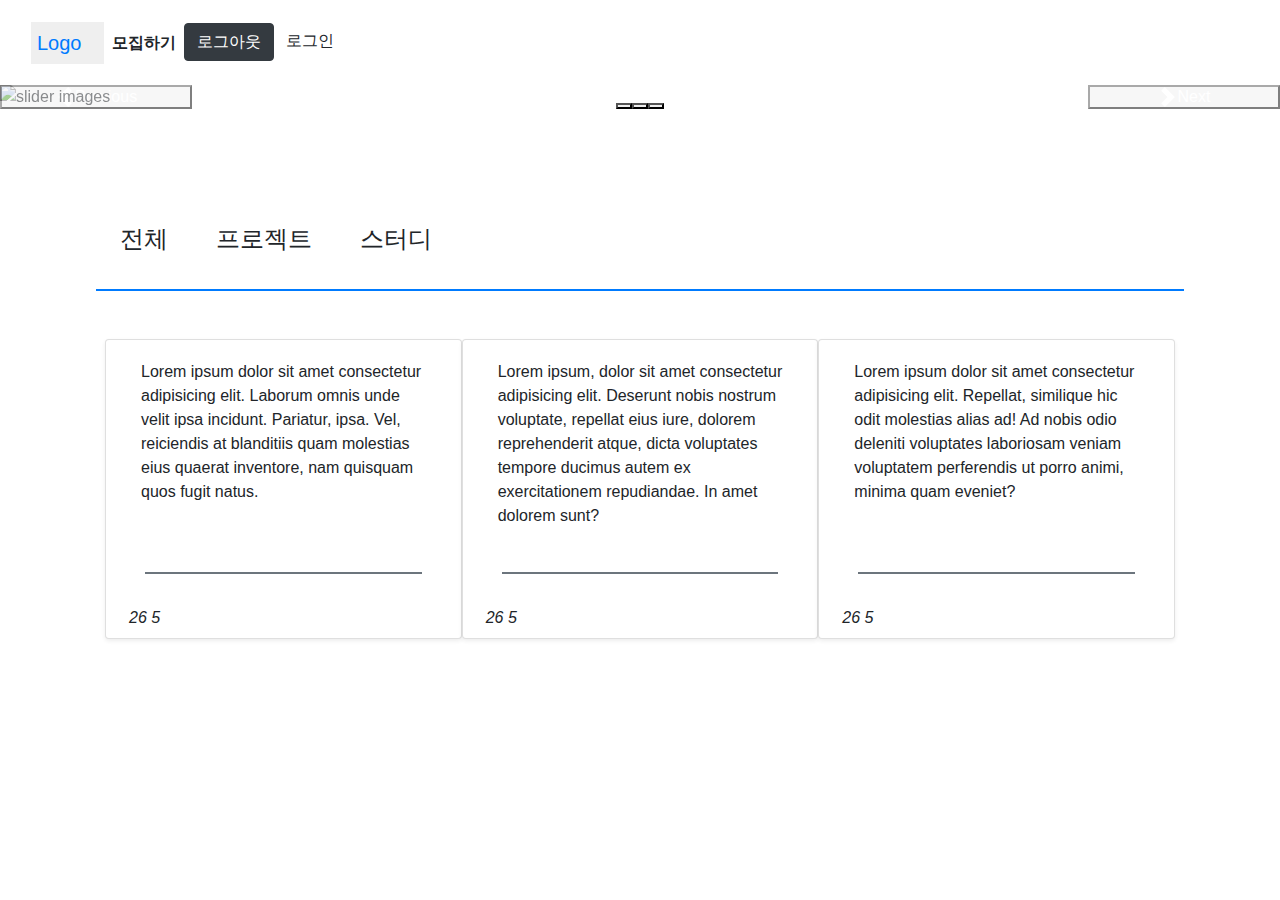
==== src/main/resources/templates/index.html @ 4dfdd349 "FIX index.html, build.gradle" ====
<!DOCTYPE html>
<html xmlns:th="http://www.thymeleaf.org"
      xmlns:sec="http://www.thymeleaf.org/extras/spring-security">
<!--      xmlns:layout="http://www.ultraq.net.nz/thymeleaf/layout" layout:decorate="~{layout/layout}"-->
<head>
  <meta charset="UTF-8">
  <meta http-equiv="X-UA-Compatible" content="IE=edge">
  <meta name="viewport" content="width=device-width, initial-scale=1.0">
  <title>Joiner</title>

  <link rel="stylesheet" href="/css/bootstrap.css">
  <link rel="stylesheet" href="https://stackpath.bootstrapcdn.com/bootstrap/4.3.1/css/bootstrap.min.css">
  <!--  <link rel="stylesheet" href="https://cdn.jsdelivr.net/npm/bootstrap-icons@1.9.1/font/bootstrap-icons.css">-->
</head>
<body>

<!--navbar-->
<nav class="navbar navbar-expand-lg" style="height: 85px;">
  <div class="container-fluid">
    <button class="navbar-toggle border-0" type="button" data-bs-toggle="collapse" data-bs-target="#navbarSupportedContent" aria-controls="navbarSupportedContent" aria-expanded="false" aria-label="Toggle navigation">
      <a class="navbar-brand text-primary ms-4" th:href="@{/}">Logo</a>
      <i class="bi bi-list"></i>
    </button>
    <div class="collapse navbar-collapse" id="navbarSupportedContent">
      <ul class="navbar-nav ms-auto mb-2 mb-lg-0">
        <li class="nav-item">
          <a class="nav-link active" th:href="@{/board}"><span style="font-weight: bold;">모집하기</span></a>
        </li>

        <li class="nav-item" sec:authorize="isAuthenticated()">
          <a href="/logout" class="btn btn-outline-dark active" role="button">로그아웃</a>
        </li>
        <!-- Button trigger modal -->
<!--        <li th:unless="${userName}==''" th:text="로그인" class="nav-item" data-bs-toggle="modal" data-bs-target="#login">-->
<!--          <button class="btn btn-outline-dark bi bi-lock-fill" role="button">로그인</button>-->
<!--        </li>-->
        <li sec:authorize="isAnonymous()" class="nav-item">
          <button type="button" class="btn border border-0" data-bs-toggle="modal" data-bs-target="#login">
            로그인
          </button>
        </li>

        <li>
          <span sec:authorize="isAuthenticated()" th:text="${userName}"></span>
        </li>

        <!-- Modal -->
        <div class="modal fade" id="login" tabindex="-1" aria-labelledby="login" aria-hidden="true">
          <div class="modal-dialog modal-lg">
            <div class="modal-content">
              <div class="modal-header border border-0">
                <h1 class="modal-title fs-5 p-1" id="loginModalTitle">Logo</h1>
                <button type="button" class="btn-close" data-bs-dismiss="modal" aria-label="Close"></button>
              </div>
              <div class="modal-body m-4">
                <div class="row justify-content-between p-3">
                  <div class="col-6"><a href="/oauth2/authorization/google" class="btn btn-outline-danger bi bi-google" role="button"> Google Login</a></div>
                  <div class="col-6"><a href="/oauth2/authorization/naver" class="btn btn-outline-success" role="button">Naver Login</a></div>

                  <!-- <div class="col-4 mx-auto my-auto rounded" id="github" style="background-color: #efefef; width: 150px; height: 150px;">
                    <svg width="50" height="50" fill="currentColor" viewBox="0 0 20 20"><mask id="github" width="20" height="20" x="0" y="0" maskUnits="userSpaceOnUse"><path fill="#ffffff" fill-rule="evenodd" d="M6.69 15.944c0 .08-.093.145-.21.145-.133.012-.226-.053-.226-.145 0-.081.093-.146.21-.146.12-.012.226.053.226.146zm-1.255-.182c-.028.08.053.173.174.198.105.04.226 0 .25-.081.024-.08-.053-.173-.174-.21-.104-.028-.221.012-.25.093zm1.783-.068c-.117.028-.198.104-.186.197.012.08.117.133.238.105.117-.028.198-.105.186-.186-.012-.076-.121-.129-.238-.116zM9.87.242C4.278.242 0 4.488 0 10.08c0 4.471 2.815 8.298 6.835 9.645.516.093.697-.226.697-.488 0-.25-.012-1.63-.012-2.476 0 0-2.822.605-3.415-1.202 0 0-.46-1.173-1.121-1.475 0 0-.924-.633.064-.621 0 0 1.004.08 1.557 1.04.883 1.557 2.363 1.109 2.94.843.092-.645.354-1.093.645-1.36-2.255-.25-4.529-.576-4.529-4.455 0-1.109.307-1.665.952-2.375-.105-.262-.448-1.342.105-2.738C5.56 4.157 7.5 5.51 7.5 5.51a9.474 9.474 0 0 1 2.532-.344c.86 0 1.726.117 2.533.343 0 0 1.939-1.355 2.782-1.089.552 1.4.21 2.476.105 2.738.645.714 1.04 1.27 1.04 2.375 0 3.891-2.375 4.202-4.63 4.456.372.319.686.923.686 1.87 0 1.36-.012 3.041-.012 3.372 0 .262.186.58.698.488C17.266 18.379 20 14.552 20 10.08 20 4.488 15.464.24 9.871.24zM3.919 14.149c-.052.04-.04.133.029.21.064.064.157.093.21.04.052-.04.04-.133-.029-.21-.064-.064-.157-.092-.21-.04zm-.435-.326c-.028.052.012.117.093.157.064.04.145.028.173-.028.028-.053-.012-.117-.093-.158-.08-.024-.145-.012-.173.029zm1.306 1.435c-.064.053-.04.174.053.25.092.093.21.105.262.04.052-.052.028-.173-.053-.25-.088-.092-.21-.104-.262-.04zm-.46-.593c-.064.04-.064.146 0 .238.065.093.174.133.226.093.065-.053.065-.157 0-.25-.056-.093-.16-.133-.225-.08z" clip-rule="evenodd"></path></mask><g mask="url(#github)"><path fill="currentColor" d="M0 0h20v20H0z"></path></g></svg>
                  </div> -->
                </div>
              </div>
            </div>
          </div>
        </div>
        <!-- <li class="nav-item">
          <a class="nav-link active" href="./view/login.html" th:href="@{/member/login}" sec:authorize="isAnonymous()"><span style="font-weight: bold;">로그인</span></a>
        </li> -->
        <li class="nav-item" sec:authrioze="isAuthenticated()">
          <i class="bi bi-bell nav-link"></i>
        </li>
        <li class="nav-item" sec:authrioze="isAuthenticated()">
<!--          <div class="dropdown">-->
<!--            <button class="bi bi-gear nav-link dropdown-toggle" type="button" id="setting" data-bs-toggle="dropdown" aria-expanded="false"></button>-->
<!--            <ul class="dropdown-menu" aria-labelledby="setting">-->
<!--              <li><a class="dropdown-item" href="#">Action</a></li>-->
<!--              <li><a class="dropdown-item" href="#">Another action</a></li>-->
<!--              <li><a class="dropdown-item" href="#">Something else here</a></li>-->
<!--            </ul>-->
<!--          </div>-->
        </li>
      </ul>
    </div>
  </div>
</nav>

<!--silder-->
<div id="slider" class="carousel slide" data-bs-ride="true">
  <div class="carousel-indicators">
    <button type="button" data-bs-target="#slider" data-bs-slide-to="0" class="active" aria-current="true" aria-label="Slide 1"></button>
    <button type="button" data-bs-target="#slider" data-bs-slide-to="1" aria-label="Slide 2"></button>
    <button type="button" data-bs-target="#slider" data-bs-slide-to="2" aria-label="Slide 3"></button>
  </div>
  <div class="carousel-inner">
    <div class="carousel-item active">
      <img src="/images/slide1.svg" class="d-block w-100" alt="slider images" style="max-height: 300px;">
    </div>
    <div class="carousel-item">
      <img src="/images/slide1.svg" class="d-block w-100" alt="slider images" style="max-height: 300px;">
    </div>
    <div class="carousel-item">
      <img src="/images/slide1.svg" class="d-block w-100" alt="slider images" style="max-height: 300px;">
    </div>
  </div>
  <button class="carousel-control-prev" type="button" data-bs-target="#slider" data-bs-slide="prev">
    <span class="carousel-control-prev-icon" aria-hidden="true"></span>
    <span class="visually-hidden">Previous</span>
  </button>
  <button class="carousel-control-next" type="button" data-bs-target="#slider" data-bs-slide="next">
    <span class="carousel-control-next-icon" aria-hidden="true"></span>
    <span class="visually-hidden">Next</span>
  </button>
</div>

<!--posting-->
<div class="container-lg m-5 p-5">
  <div class="d-flex justify-content-start">
    <button class="btn border-0 p-2 m-2" style="font-size: 1.5rem;">
      <i class="bi bi-stack">
        <span class="m-2" style="font-style: normal;">전체</span>
      </i>
    </button>
    <button class="btn border-0 p-2 m-2" style="font-size: 1.5rem;">
      <i class="bi bi-people-fill">
        <span class="m-2" style="font-style: normal;">프로젝트</span>
      </i>
    </button>
    <button class="btn border-0 p-2 m-2" style="font-size: 1.5rem;">
      <i class="bi bi-pencil-fill">
        <span class="m-2" style="font-style: normal;">스터디</span>
      </i>
    </button>
  </div>
  <hr class="border border-primary">

  <div class="row justify-content-around mt-4 p-4">
    <div class="col-4 card shadow-sm" style="width: 18rem;">
      <div class="card-body">Lorem ipsum dolor sit amet consectetur adipisicing elit. Laborum omnis unde velit ipsa incidunt. Pariatur, ipsa. Vel, reiciendis at blanditiis quam molestias eius quaerat inventore, nam quisquam quos fugit natus.</div>
      <hr class="border border-secondary m-4">

      <div class="m-2 ms-auto">
        <i class="bi bi-cursor">  26</i>
        <i class="bi bi-chat">  5</i>
      </div>
    </div>
    <div class="col-4 card shadow-sm" style="width: 18rem;">
      <div class="card-body">Lorem ipsum, dolor sit amet consectetur adipisicing elit. Deserunt nobis nostrum voluptate, repellat eius iure, dolorem reprehenderit atque, dicta voluptates tempore ducimus autem ex exercitationem repudiandae. In amet dolorem sunt?</div>
      <hr class="border border-secondary m-4">
      <div class="m-2 ms-auto">
        <i class="bi bi-cursor">  26</i>
        <i class="bi bi-chat">  5</i>
      </div>
    </div>
    <div class="col-4 card shadow-sm" style="width: 18rem;">
      <div class="card-body">Lorem ipsum dolor sit amet consectetur adipisicing elit. Repellat, similique hic odit molestias alias ad! Ad nobis odio deleniti voluptates laboriosam veniam voluptatem perferendis ut porro animi, minima quam eveniet?</div>
      <hr class="border border-secondary m-4">
      <div class="m-2 ms-auto">
        <i class="bi bi-cursor">  26</i>
        <i class="bi bi-chat">  5</i>
      </div>
    </div>
  </div>
</div>

<!--  <script src="https://code.jquery.com/jquery-3.3.1.min.js"></script>-->
<!--  <script src="https://stackpath.bootstrapcdn.com/bootstrap/4.3.1/js/bootstrap.min.js"></script>-->
<script src="/js/bootstrap.js"></script>
</body>
</html>
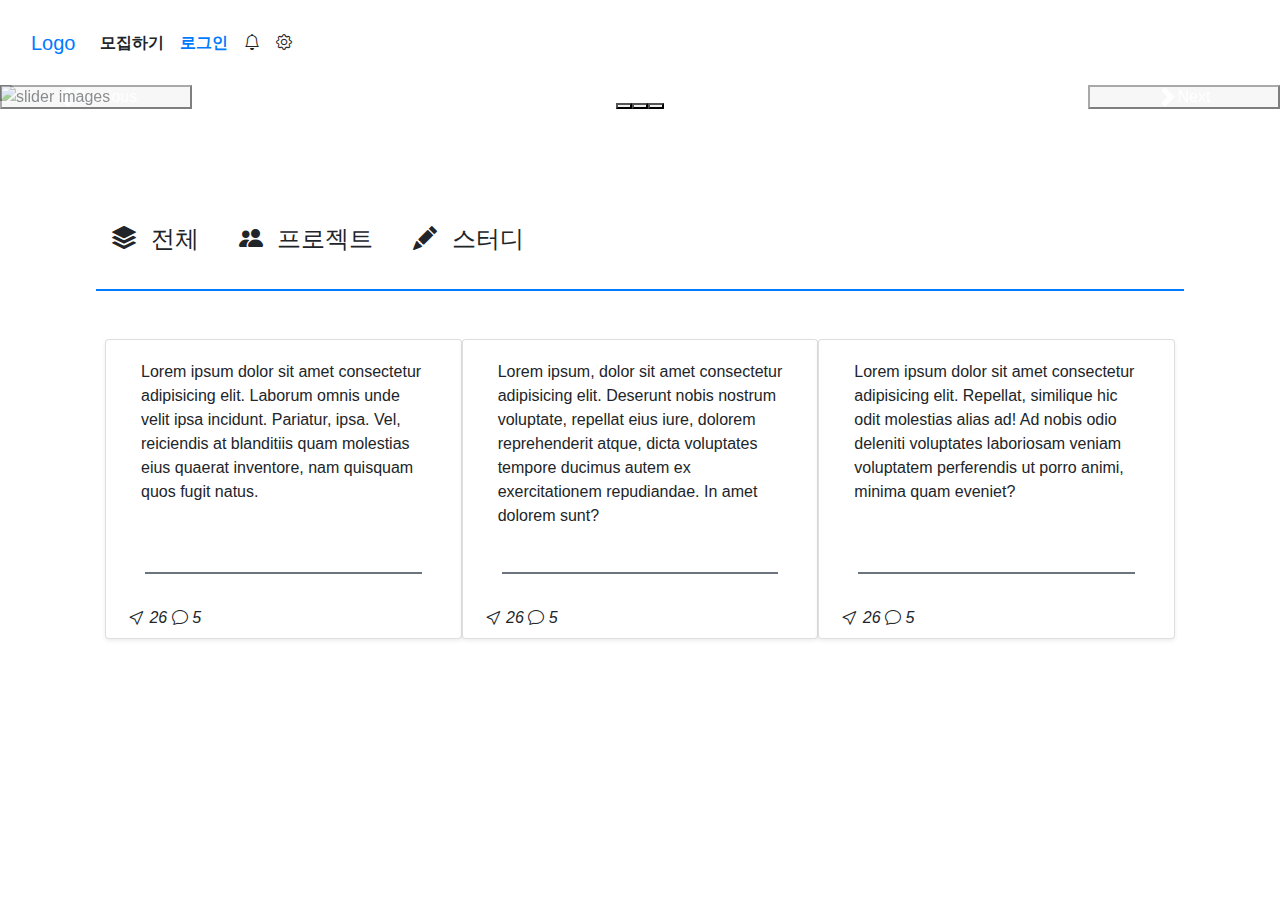
==== commit 3edf3f35: "FEAT setting.html REFACTOR SessionUser" ====
--- a/src/main/resources/templates/index.html
+++ b/src/main/resources/templates/index.html
@@ -10,38 +10,28 @@
 
   <link rel="stylesheet" href="/css/bootstrap.css">
   <link rel="stylesheet" href="https://stackpath.bootstrapcdn.com/bootstrap/4.3.1/css/bootstrap.min.css">
-  <!--  <link rel="stylesheet" href="https://cdn.jsdelivr.net/npm/bootstrap-icons@1.9.1/font/bootstrap-icons.css">-->
+  <link rel="stylesheet" href="https://cdn.jsdelivr.net/npm/bootstrap-icons@1.9.1/font/bootstrap-icons.css">
 </head>
 <body>
 
 <!--navbar-->
 <nav class="navbar navbar-expand-lg" style="height: 85px;">
   <div class="container-fluid">
-    <button class="navbar-toggle border-0" type="button" data-bs-toggle="collapse" data-bs-target="#navbarSupportedContent" aria-controls="navbarSupportedContent" aria-expanded="false" aria-label="Toggle navigation">
-      <a class="navbar-brand text-primary ms-4" th:href="@{/}">Logo</a>
+    <a class="navbar-brand text-primary ms-4" th:href="@{/}">Logo</a>
+
+    <button class="navbar-toggler" type="button" data-bs-toggle="collapse" data-bs-target="#navbarCollapse" aria-controls="navbarCollapse" aria-expanded="true" aria-label="Toggle navigation">
       <i class="bi bi-list"></i>
     </button>
-    <div class="collapse navbar-collapse" id="navbarSupportedContent">
-      <ul class="navbar-nav ms-auto mb-2 mb-lg-0">
-        <li class="nav-item">
+
+    <div class="collapse navbar-collapse" id="navbarCollapse">
+      <ul class="navbar-nav ms-auto">
+        <li class="nav-item" sec:authorize="isAuthenticated()">
           <a class="nav-link active" th:href="@{/board}"><span style="font-weight: bold;">모집하기</span></a>
         </li>
 
-        <li class="nav-item" sec:authorize="isAuthenticated()">
-          <a href="/logout" class="btn btn-outline-dark active" role="button">로그아웃</a>
-        </li>
-        <!-- Button trigger modal -->
-<!--        <li th:unless="${userName}==''" th:text="로그인" class="nav-item" data-bs-toggle="modal" data-bs-target="#login">-->
-<!--          <button class="btn btn-outline-dark bi bi-lock-fill" role="button">로그인</button>-->
-<!--        </li>-->
-        <li sec:authorize="isAnonymous()" class="nav-item">
-          <button type="button" class="btn border border-0" data-bs-toggle="modal" data-bs-target="#login">
-            로그인
-          </button>
-        </li>
-
-        <li>
-          <span sec:authorize="isAuthenticated()" th:text="${userName}"></span>
+        <!-- login modal trigger -->
+        <li class="nav-item" sec:authorize="isAnonymous()">
+          <a class="nav-link active" href="#" data-bs-toggle="modal" data-bs-target="#login"><span style="font-weight: bold;">로그인</span></a>
         </li>
 
         <!-- Modal -->
@@ -56,30 +46,17 @@
                 <div class="row justify-content-between p-3">
                   <div class="col-6"><a href="/oauth2/authorization/google" class="btn btn-outline-danger bi bi-google" role="button"> Google Login</a></div>
                   <div class="col-6"><a href="/oauth2/authorization/naver" class="btn btn-outline-success" role="button">Naver Login</a></div>
-
-                  <!-- <div class="col-4 mx-auto my-auto rounded" id="github" style="background-color: #efefef; width: 150px; height: 150px;">
-                    <svg width="50" height="50" fill="currentColor" viewBox="0 0 20 20"><mask id="github" width="20" height="20" x="0" y="0" maskUnits="userSpaceOnUse"><path fill="#ffffff" fill-rule="evenodd" d="M6.69 15.944c0 .08-.093.145-.21.145-.133.012-.226-.053-.226-.145 0-.081.093-.146.21-.146.12-.012.226.053.226.146zm-1.255-.182c-.028.08.053.173.174.198.105.04.226 0 .25-.081.024-.08-.053-.173-.174-.21-.104-.028-.221.012-.25.093zm1.783-.068c-.117.028-.198.104-.186.197.012.08.117.133.238.105.117-.028.198-.105.186-.186-.012-.076-.121-.129-.238-.116zM9.87.242C4.278.242 0 4.488 0 10.08c0 4.471 2.815 8.298 6.835 9.645.516.093.697-.226.697-.488 0-.25-.012-1.63-.012-2.476 0 0-2.822.605-3.415-1.202 0 0-.46-1.173-1.121-1.475 0 0-.924-.633.064-.621 0 0 1.004.08 1.557 1.04.883 1.557 2.363 1.109 2.94.843.092-.645.354-1.093.645-1.36-2.255-.25-4.529-.576-4.529-4.455 0-1.109.307-1.665.952-2.375-.105-.262-.448-1.342.105-2.738C5.56 4.157 7.5 5.51 7.5 5.51a9.474 9.474 0 0 1 2.532-.344c.86 0 1.726.117 2.533.343 0 0 1.939-1.355 2.782-1.089.552 1.4.21 2.476.105 2.738.645.714 1.04 1.27 1.04 2.375 0 3.891-2.375 4.202-4.63 4.456.372.319.686.923.686 1.87 0 1.36-.012 3.041-.012 3.372 0 .262.186.58.698.488C17.266 18.379 20 14.552 20 10.08 20 4.488 15.464.24 9.871.24zM3.919 14.149c-.052.04-.04.133.029.21.064.064.157.093.21.04.052-.04.04-.133-.029-.21-.064-.064-.157-.092-.21-.04zm-.435-.326c-.028.052.012.117.093.157.064.04.145.028.173-.028.028-.053-.012-.117-.093-.158-.08-.024-.145-.012-.173.029zm1.306 1.435c-.064.053-.04.174.053.25.092.093.21.105.262.04.052-.052.028-.173-.053-.25-.088-.092-.21-.104-.262-.04zm-.46-.593c-.064.04-.064.146 0 .238.065.093.174.133.226.093.065-.053.065-.157 0-.25-.056-.093-.16-.133-.225-.08z" clip-rule="evenodd"></path></mask><g mask="url(#github)"><path fill="currentColor" d="M0 0h20v20H0z"></path></g></svg>
-                  </div> -->
                 </div>
               </div>
             </div>
           </div>
         </div>
-        <!-- <li class="nav-item">
-          <a class="nav-link active" href="./view/login.html" th:href="@{/member/login}" sec:authorize="isAnonymous()"><span style="font-weight: bold;">로그인</span></a>
-        </li> -->
-        <li class="nav-item" sec:authrioze="isAuthenticated()">
+
+        <li class="nav-item" sec:authorize="isAuthenticated()">
           <i class="bi bi-bell nav-link"></i>
         </li>
-        <li class="nav-item" sec:authrioze="isAuthenticated()">
-<!--          <div class="dropdown">-->
-<!--            <button class="bi bi-gear nav-link dropdown-toggle" type="button" id="setting" data-bs-toggle="dropdown" aria-expanded="false"></button>-->
-<!--            <ul class="dropdown-menu" aria-labelledby="setting">-->
-<!--              <li><a class="dropdown-item" href="#">Action</a></li>-->
-<!--              <li><a class="dropdown-item" href="#">Another action</a></li>-->
-<!--              <li><a class="dropdown-item" href="#">Something else here</a></li>-->
-<!--            </ul>-->
-<!--          </div>-->
+        <li class="nav-item" sec:authorize="isAuthenticated()">
+          <a th:href="@{/user/{id} (id=${session.socialUser.id})}"><i class="bi bi-gear nav-link"></i></a>
         </li>
       </ul>
     </div>
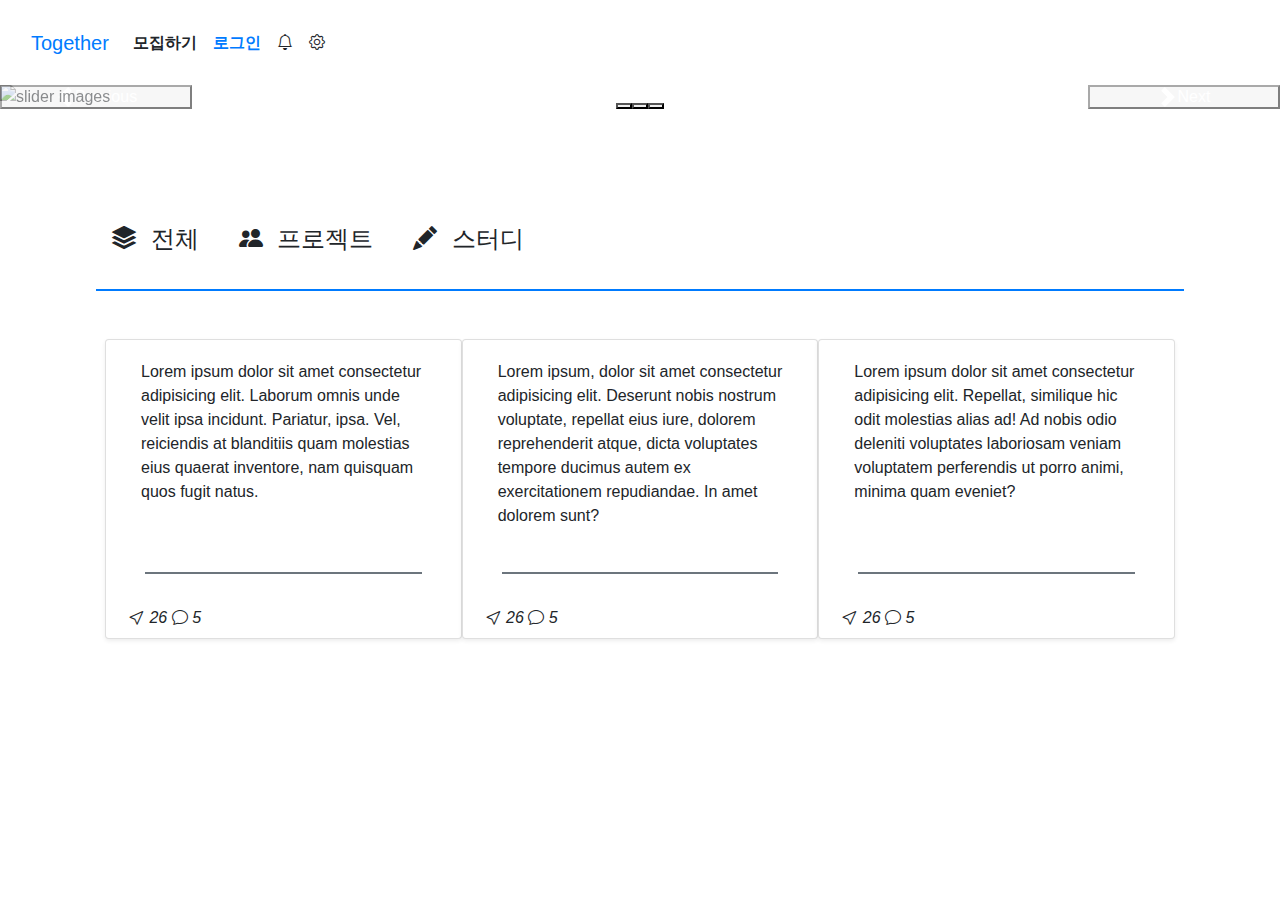
==== commit e609b542: "REFACTOR BaseTimeEntity" ====
--- a/src/main/resources/templates/index.html
+++ b/src/main/resources/templates/index.html
@@ -1,7 +1,6 @@
 <!DOCTYPE html>
 <html xmlns:th="http://www.thymeleaf.org"
       xmlns:sec="http://www.thymeleaf.org/extras/spring-security">
-<!--      xmlns:layout="http://www.ultraq.net.nz/thymeleaf/layout" layout:decorate="~{layout/layout}"-->
 <head>
   <meta charset="UTF-8">
   <meta http-equiv="X-UA-Compatible" content="IE=edge">
@@ -17,47 +16,47 @@
 <!--navbar-->
 <nav class="navbar navbar-expand-lg" style="height: 85px;">
   <div class="container-fluid">
-    <a class="navbar-brand text-primary ms-4" th:href="@{/}">Logo</a>
-
+    <a class="navbar-brand text-primary ms-4" th:href="@{/}">Together</a>
     <button class="navbar-toggler" type="button" data-bs-toggle="collapse" data-bs-target="#navbarCollapse" aria-controls="navbarCollapse" aria-expanded="true" aria-label="Toggle navigation">
       <i class="bi bi-list"></i>
     </button>
 
-    <div class="collapse navbar-collapse" id="navbarCollapse">
-      <ul class="navbar-nav ms-auto">
-        <li class="nav-item" sec:authorize="isAuthenticated()">
-          <a class="nav-link active" th:href="@{/board}"><span style="font-weight: bold;">모집하기</span></a>
-        </li>
+      <div class="collapse navbar-collapse" id="navbarCollapse">
+        <ul class="navbar-nav ms-auto">
+          <li class="nav-item" sec:authorize="isAuthenticated()">
+            <a class="nav-link active" th:href="@{/user/write}"><span style="font-weight: bold;">모집하기</span></a>
+  <!--          <a href="/logout" class="btn btn-outline-dark active" role="button">로그아웃</a>-->
+          </li>
 
-        <!-- login modal trigger -->
-        <li class="nav-item" sec:authorize="isAnonymous()">
-          <a class="nav-link active" href="#" data-bs-toggle="modal" data-bs-target="#login"><span style="font-weight: bold;">로그인</span></a>
-        </li>
+          <!-- login modal trigger -->
+          <li class="nav-item" sec:authorize="isAnonymous()">
+              <a class="nav-link active" href="#" data-bs-toggle="modal" data-bs-target="#login"><span style="font-weight: bold;">로그인</span></a>
+          </li>
 
-        <!-- Modal -->
-        <div class="modal fade" id="login" tabindex="-1" aria-labelledby="login" aria-hidden="true">
-          <div class="modal-dialog modal-lg">
-            <div class="modal-content">
-              <div class="modal-header border border-0">
-                <h1 class="modal-title fs-5 p-1" id="loginModalTitle">Logo</h1>
-                <button type="button" class="btn-close" data-bs-dismiss="modal" aria-label="Close"></button>
-              </div>
-              <div class="modal-body m-4">
-                <div class="row justify-content-between p-3">
-                  <div class="col-6"><a href="/oauth2/authorization/google" class="btn btn-outline-danger bi bi-google" role="button"> Google Login</a></div>
-                  <div class="col-6"><a href="/oauth2/authorization/naver" class="btn btn-outline-success" role="button">Naver Login</a></div>
+            <!-- Modal -->
+            <div class="modal fade" id="login" tabindex="-1" aria-labelledby="login" aria-hidden="true">
+              <div class="modal-dialog modal-lg">
+                <div class="modal-content">
+                  <div class="modal-header border border-0">
+                    <h1 class="modal-title fs-5 p-1" id="loginModalTitle">Together</h1>
+                    <button type="button" class="btn-close" data-bs-dismiss="modal" aria-label="Close"></button>
+                  </div>
+                  <div class="modal-body m-4">
+                    <div class="row justify-content-between p-3">
+                      <div class="col-6"><a href="/oauth2/authorization/google" class="btn btn-outline-danger bi bi-google" role="button"> Google Login</a></div>
+                      <div class="col-6"><a href="/oauth2/authorization/naver" class="btn btn-outline-success" role="button">Naver Login</a></div>
+                    </div>
+                  </div>
                 </div>
               </div>
             </div>
-          </div>
-        </div>
+          <li class="nav-item" sec:authorize="isAuthenticated()">
+            <i class="bi bi-bell nav-link"></i>
+          </li>
 
-        <li class="nav-item" sec:authorize="isAuthenticated()">
-          <i class="bi bi-bell nav-link"></i>
-        </li>
-        <li class="nav-item" sec:authorize="isAuthenticated()">
-          <a th:href="@{/user/{id} (id=${session.socialUser.id})}"><i class="bi bi-gear nav-link"></i></a>
-        </li>
+          <li class="nav-item" sec:authorize="isAuthenticated()">
+            <a th:href="@{/user/update}"><i class="bi bi-gear nav-link"></i></a>
+          </li>
       </ul>
     </div>
   </div>
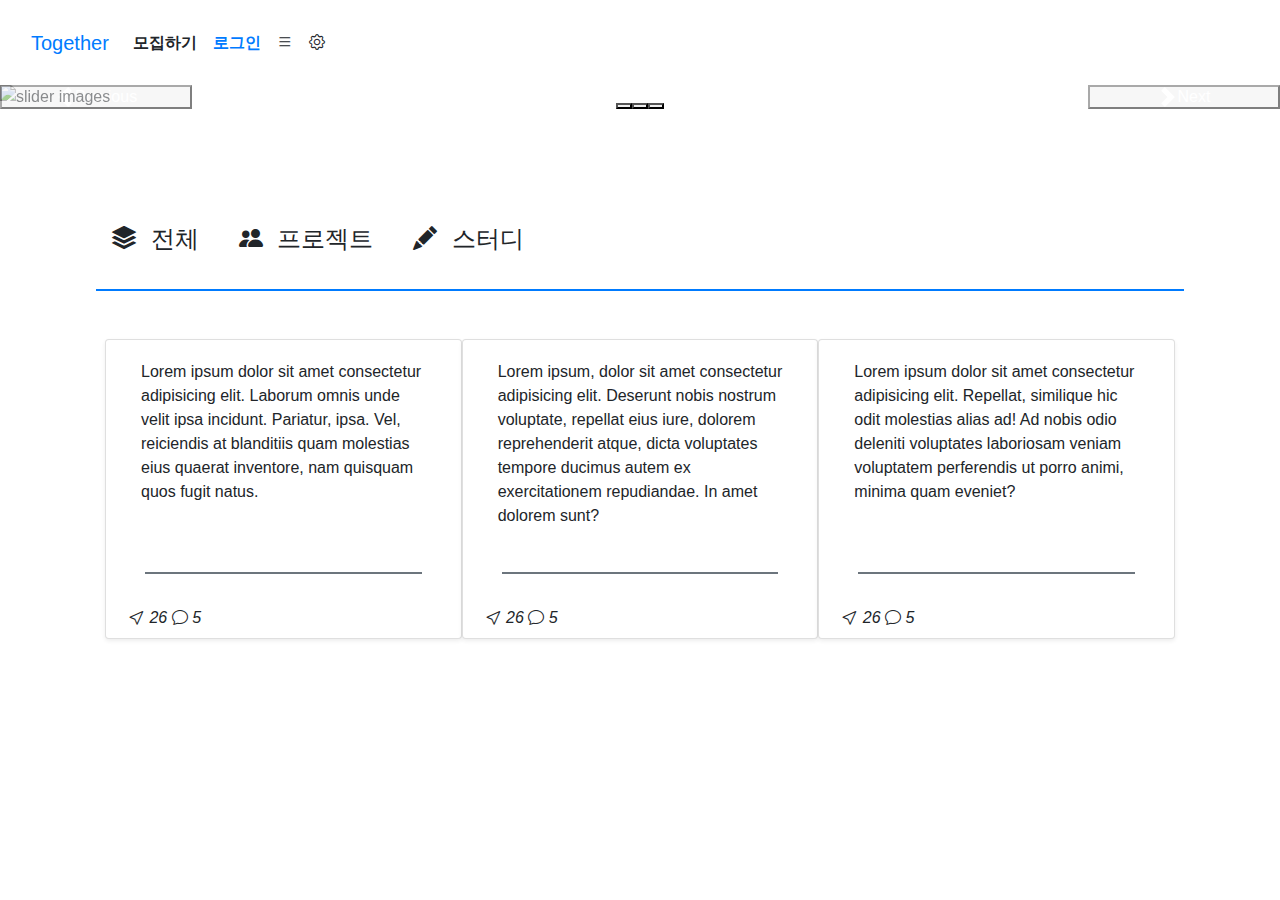
==== commit 3f3cded2: "[DOCS] Add detail, list.html" ====
--- a/src/main/resources/templates/index.html
+++ b/src/main/resources/templates/index.html
@@ -5,7 +5,7 @@
   <meta charset="UTF-8">
   <meta http-equiv="X-UA-Compatible" content="IE=edge">
   <meta name="viewport" content="width=device-width, initial-scale=1.0">
-  <title>Joiner</title>
+  <title>Together</title>
 
   <link rel="stylesheet" href="/css/bootstrap.css">
   <link rel="stylesheet" href="https://stackpath.bootstrapcdn.com/bootstrap/4.3.1/css/bootstrap.min.css">
@@ -51,7 +51,7 @@
               </div>
             </div>
           <li class="nav-item" sec:authorize="isAuthenticated()">
-            <i class="bi bi-bell nav-link"></i>
+              <a th:href="@{/user/board}"><i class="bi bi-list nav-link"></i></a>
           </li>
 
           <li class="nav-item" sec:authorize="isAuthenticated()">
@@ -137,6 +137,7 @@
         <i class="bi bi-chat">  5</i>
       </div>
     </div>
+
   </div>
 </div>
 
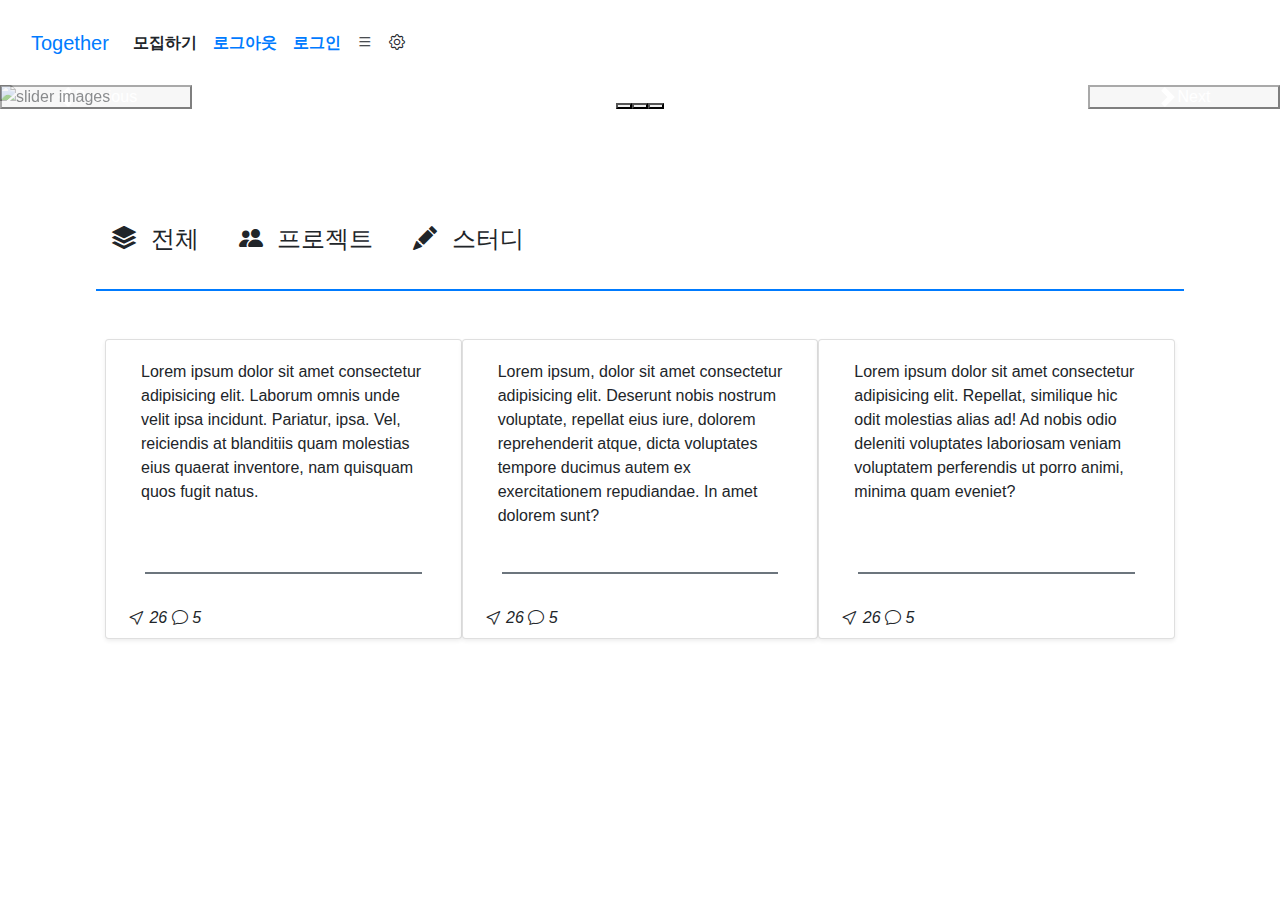
==== commit beece406: "[DOCS] 상단 로그아웃 추가" ====
--- a/src/main/resources/templates/index.html
+++ b/src/main/resources/templates/index.html
@@ -26,6 +26,9 @@
           <li class="nav-item" sec:authorize="isAuthenticated()">
             <a class="nav-link active" th:href="@{/user/write}"><span style="font-weight: bold;">모집하기</span></a>
   <!--          <a href="/logout" class="btn btn-outline-dark active" role="button">로그아웃</a>-->
+          </li>
+          <li class="nav-item" sec:authorize="isAuthenticated()">
+            <a href="/logout" class="nav-link active"><span style="font-weight: bold;">로그아웃</span></a>
           </li>
 
           <!-- login modal trigger -->
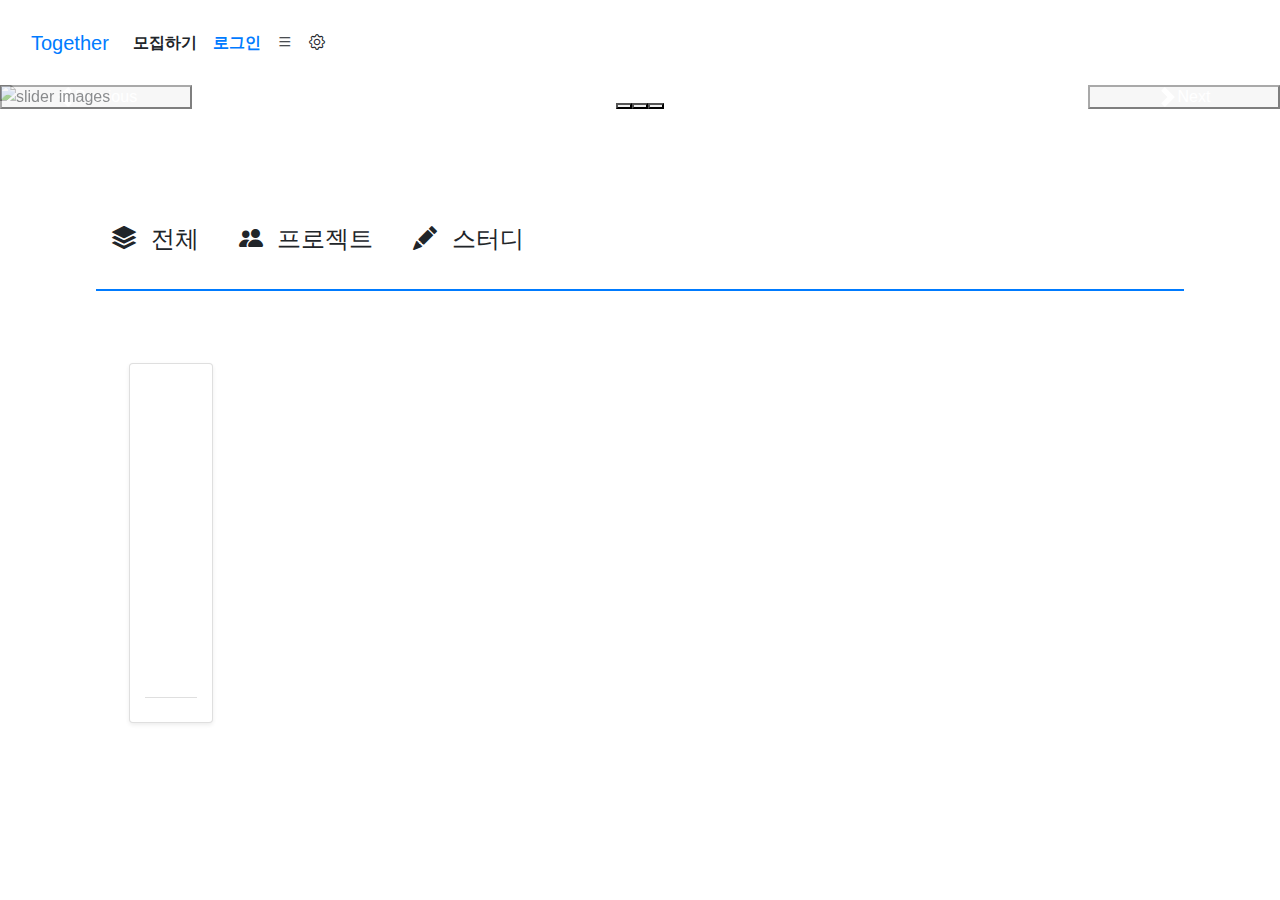
==== commit ffabe7bb: "REFACTOR: board.html, list.html, detail.html FIX: BoardRepository, BoardService, BoardController" ====
--- a/src/main/resources/templates/index.html
+++ b/src/main/resources/templates/index.html
@@ -5,7 +5,7 @@
   <meta charset="UTF-8">
   <meta http-equiv="X-UA-Compatible" content="IE=edge">
   <meta name="viewport" content="width=device-width, initial-scale=1.0">
-  <title>Together</title>
+  <title>Joiner</title>
 
   <link rel="stylesheet" href="/css/bootstrap.css">
   <link rel="stylesheet" href="https://stackpath.bootstrapcdn.com/bootstrap/4.3.1/css/bootstrap.min.css">
@@ -21,51 +21,48 @@
       <i class="bi bi-list"></i>
     </button>
 
-      <div class="collapse navbar-collapse" id="navbarCollapse">
-        <ul class="navbar-nav ms-auto">
-          <li class="nav-item" sec:authorize="isAuthenticated()">
-            <a class="nav-link active" th:href="@{/user/write}"><span style="font-weight: bold;">모집하기</span></a>
-  <!--          <a href="/logout" class="btn btn-outline-dark active" role="button">로그아웃</a>-->
-          </li>
-          <li class="nav-item" sec:authorize="isAuthenticated()">
-            <a href="/logout" class="nav-link active"><span style="font-weight: bold;">로그아웃</span></a>
-          </li>
+    <div class="collapse navbar-collapse" id="navbarCollapse">
+      <ul class="navbar-nav ms-auto">
+        <li class="nav-item" sec:authorize="isAuthenticated()">
+          <a class="nav-link active" th:href="@{/user/write}"><span style="font-weight: bold;">모집하기</span></a>
+          <!--          <a href="/logout" class="btn btn-outline-dark active" role="button">로그아웃</a>-->
+        </li>
 
-          <!-- login modal trigger -->
-          <li class="nav-item" sec:authorize="isAnonymous()">
-              <a class="nav-link active" href="#" data-bs-toggle="modal" data-bs-target="#login"><span style="font-weight: bold;">로그인</span></a>
-          </li>
+        <!-- login modal trigger -->
+        <li class="nav-item" sec:authorize="isAnonymous()">
+          <a class="nav-link active" href="#" data-bs-toggle="modal" data-bs-target="#login"><span style="font-weight: bold;">로그인</span></a>
+        </li>
 
-            <!-- Modal -->
-            <div class="modal fade" id="login" tabindex="-1" aria-labelledby="login" aria-hidden="true">
-              <div class="modal-dialog modal-lg">
-                <div class="modal-content">
-                  <div class="modal-header border border-0">
-                    <h1 class="modal-title fs-5 p-1" id="loginModalTitle">Together</h1>
-                    <button type="button" class="btn-close" data-bs-dismiss="modal" aria-label="Close"></button>
-                  </div>
-                  <div class="modal-body m-4">
-                    <div class="row justify-content-between p-3">
-                      <div class="col-6"><a href="/oauth2/authorization/google" class="btn btn-outline-danger bi bi-google" role="button"> Google Login</a></div>
-                      <div class="col-6"><a href="/oauth2/authorization/naver" class="btn btn-outline-success" role="button">Naver Login</a></div>
-                    </div>
-                  </div>
+        <!-- Modal -->
+        <div class="modal fade" id="login" tabindex="-1" aria-labelledby="login" aria-hidden="true">
+          <div class="modal-dialog modal-lg">
+            <div class="modal-content">
+              <div class="modal-header border border-0">
+                <h1 class="modal-title fs-5 p-1" id="loginModalTitle">Together</h1>
+                <button type="button" class="btn-close" data-bs-dismiss="modal" aria-label="Close"></button>
+              </div>
+              <div class="modal-body m-4">
+                <div class="row justify-content-between p-3">
+                  <div class="col-6"><a href="/oauth2/authorization/google" class="btn btn-outline-danger bi bi-google" role="button"> Google Login</a></div>
+                  <div class="col-6"><a href="/oauth2/authorization/naver" class="btn btn-outline-success" role="button">Naver Login</a></div>
                 </div>
               </div>
             </div>
-          <li class="nav-item" sec:authorize="isAuthenticated()">
-              <a th:href="@{/user/board}"><i class="bi bi-list nav-link"></i></a>
-          </li>
+          </div>
+        </div>
+        <li class="nav-item" sec:authorize="isAuthenticated()">
+          <a th:href="@{/list}"><i class="bi bi-list nav-link"></i></a>
+        </li>
 
-          <li class="nav-item" sec:authorize="isAuthenticated()">
-            <a th:href="@{/user/update}"><i class="bi bi-gear nav-link"></i></a>
-          </li>
+        <li class="nav-item" sec:authorize="isAuthenticated()">
+          <a th:href="@{/user/update}"><i class="bi bi-gear nav-link"></i></a>
+        </li>
       </ul>
     </div>
   </div>
 </nav>
 
-<!--silder-->
+<!--slider-->
 <div id="slider" class="carousel slide" data-bs-ride="true">
   <div class="carousel-indicators">
     <button type="button" data-bs-target="#slider" data-bs-slide-to="0" class="active" aria-current="true" aria-label="Slide 1"></button>
@@ -114,34 +111,39 @@
   </div>
   <hr class="border border-primary">
 
-  <div class="row justify-content-around mt-4 p-4">
-    <div class="col-4 card shadow-sm" style="width: 18rem;">
-      <div class="card-body">Lorem ipsum dolor sit amet consectetur adipisicing elit. Laborum omnis unde velit ipsa incidunt. Pariatur, ipsa. Vel, reiciendis at blanditiis quam molestias eius quaerat inventore, nam quisquam quos fugit natus.</div>
-      <hr class="border border-secondary m-4">
+  <table class="row mt-4 p-4">
+    <tbody>
+    <tr class="col-3 ps-3 card shadow-sm m-4 d-inline-flex" style="width: 18rem; min-height: 40vh;" th:each="article : ${boards}"
+        th:onclick="|location.href='detail/${article.id}'|">
+      <td class="card-body h6" th:text="|시작 예정일 : ${article.date}|"></td>
+      <td class="card-body" th:text="${article.title}"></td>
+      <!--        <td class="card-group border border-secondary m-4">-->
+      <td class="card-footer text-end bg-white" th:text="${user.name}"></td>
+    </tr>
+    </tbody>
+  </table>
 
-      <div class="m-2 ms-auto">
-        <i class="bi bi-cursor">  26</i>
-        <i class="bi bi-chat">  5</i>
-      </div>
-    </div>
-    <div class="col-4 card shadow-sm" style="width: 18rem;">
-      <div class="card-body">Lorem ipsum, dolor sit amet consectetur adipisicing elit. Deserunt nobis nostrum voluptate, repellat eius iure, dolorem reprehenderit atque, dicta voluptates tempore ducimus autem ex exercitationem repudiandae. In amet dolorem sunt?</div>
-      <hr class="border border-secondary m-4">
-      <div class="m-2 ms-auto">
-        <i class="bi bi-cursor">  26</i>
-        <i class="bi bi-chat">  5</i>
-      </div>
-    </div>
-    <div class="col-4 card shadow-sm" style="width: 18rem;">
-      <div class="card-body">Lorem ipsum dolor sit amet consectetur adipisicing elit. Repellat, similique hic odit molestias alias ad! Ad nobis odio deleniti voluptates laboriosam veniam voluptatem perferendis ut porro animi, minima quam eveniet?</div>
-      <hr class="border border-secondary m-4">
-      <div class="m-2 ms-auto">
-        <i class="bi bi-cursor">  26</i>
-        <i class="bi bi-chat">  5</i>
-      </div>
-    </div>
-
-  </div>
+  <!--  <div th:if="${!paging.isEmpty()}">-->
+  <!--    <ul class="pagination justify-content-center">-->
+  <!--      <li class="page-item" th:classappend="${!paging.hasPrevious()} ? 'disabled'">-->
+  <!--        <a class="page-link" th:href="@{|?page=0|}"><span><<</span></a>-->
+  <!--      </li>-->
+  <!--      <li class="page-item" th:classappend="${!paging.hasPrevious()} ? 'disabled'">-->
+  <!--        <a class="page-link" th:href="@{|?page=${paging.number - 1}|}"><span>이전</span></a>-->
+  <!--      </li>-->
+  <!--      <li class="page-item" th:each="page : ${#numbers.sequence(0, paging.totalPages - 1)}"-->
+  <!--          th:if="${page >= paging.number - 3 and page <= paging.number + 3}"-->
+  <!--          th:classappend="${page == paging.number} ? 'active'">-->
+  <!--        <a class="page-link" th:text="${page}" th:href="@{|?page=${page}|}"></a>-->
+  <!--      </li>-->
+  <!--      <li class="page-item" th:classappend="${!paging.hasNext()} ? 'disabled'">-->
+  <!--        <a class="page-link" th:href="@{|?page=${paging.number + 1}|}"><span>다음</span></a>-->
+  <!--      </li>-->
+  <!--      <li class="page-item" th:classappend="${!paging.hasNext()} ? 'disabled'">-->
+  <!--        <a class="page-link" th:href="@{|?page=${paging.totalPages - 1}|}"><span>>></span></a>-->
+  <!--      </li>-->
+  <!--    </ul>-->
+  <!--  </div>-->
 </div>
 
 <!--  <script src="https://code.jquery.com/jquery-3.3.1.min.js"></script>-->
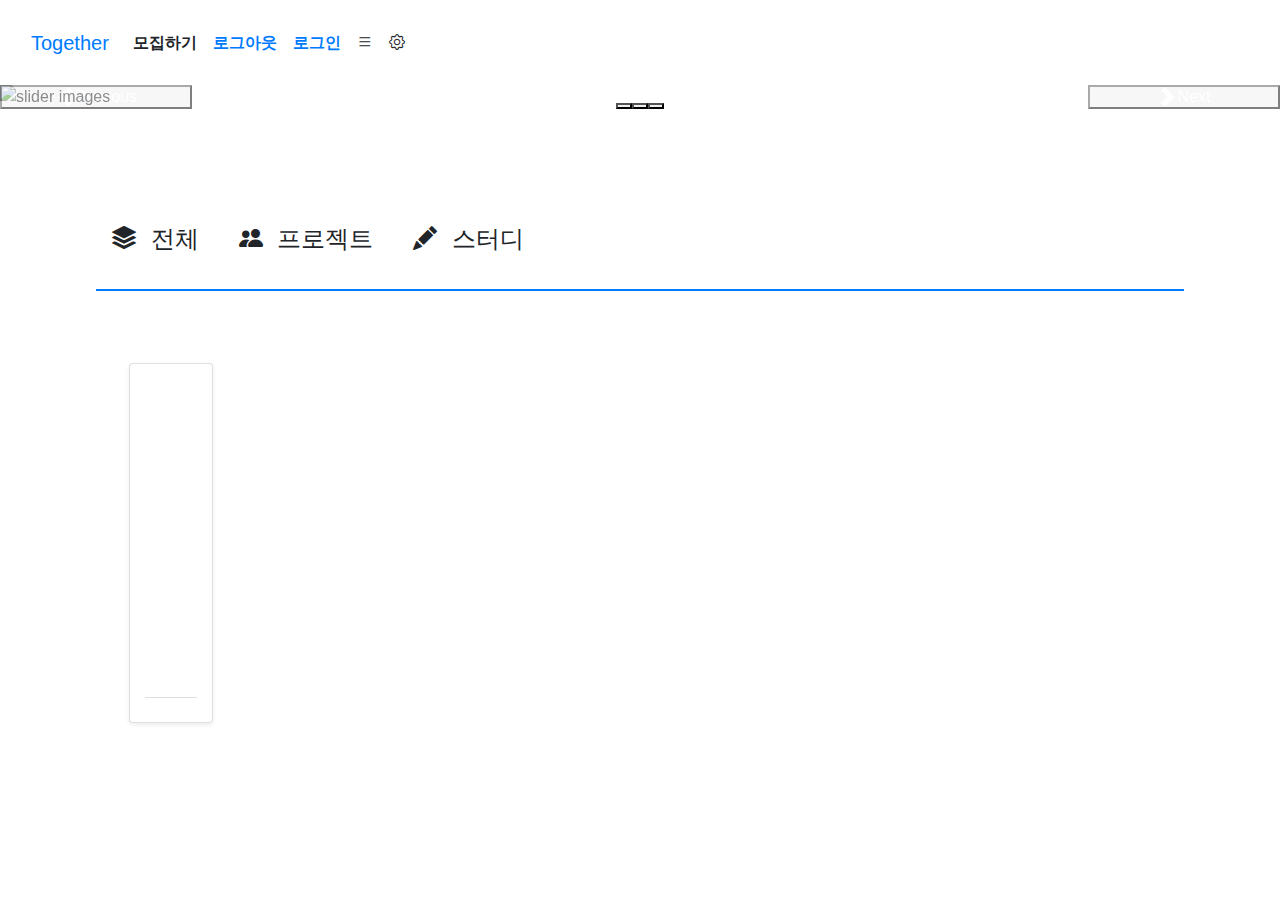
==== commit 08860da2: "FIX: Board, html" ====
--- a/src/main/resources/templates/index.html
+++ b/src/main/resources/templates/index.html
@@ -13,115 +13,119 @@
 </head>
 <body>
 
-<!--navbar-->
-<nav class="navbar navbar-expand-lg" style="height: 85px;">
-  <div class="container-fluid">
-    <a class="navbar-brand text-primary ms-4" th:href="@{/}">Together</a>
-    <button class="navbar-toggler" type="button" data-bs-toggle="collapse" data-bs-target="#navbarCollapse" aria-controls="navbarCollapse" aria-expanded="true" aria-label="Toggle navigation">
-      <i class="bi bi-list"></i>
-    </button>
+  <!--navbar-->
+  <nav class="navbar navbar-expand-lg" style="height: 85px;">
+    <div class="container-fluid">
+      <a class="navbar-brand text-primary ms-4" th:href="@{/}">Together</a>
+      <button class="navbar-toggler" type="button" data-bs-toggle="collapse" data-bs-target="#navbarCollapse" aria-controls="navbarCollapse" aria-expanded="true" aria-label="Toggle navigation">
+        <i class="bi bi-list"></i>
+      </button>
 
-    <div class="collapse navbar-collapse" id="navbarCollapse">
-      <ul class="navbar-nav ms-auto">
-        <li class="nav-item" sec:authorize="isAuthenticated()">
-          <a class="nav-link active" th:href="@{/user/write}"><span style="font-weight: bold;">모집하기</span></a>
-          <!--          <a href="/logout" class="btn btn-outline-dark active" role="button">로그아웃</a>-->
-        </li>
+        <div class="collapse navbar-collapse" id="navbarCollapse">
+          <ul class="navbar-nav ms-auto">
+            <li class="nav-item" sec:authorize="isAuthenticated()">
+              <a class="nav-link active" th:href="@{/user/write}"><span style="font-weight: bold;">모집하기</span></a>
+    <!--          <a href="/logout" class="btn btn-outline-dark active" role="button">로그아웃</a>-->
+            </li>
+            <li class="nav-item" sec:authorize="isAuthenticated()">
+              <a href="/logout" class="nav-link active"><span style="font-weight: bold;">로그아웃</span></a>
+            </li>
 
-        <!-- login modal trigger -->
-        <li class="nav-item" sec:authorize="isAnonymous()">
-          <a class="nav-link active" href="#" data-bs-toggle="modal" data-bs-target="#login"><span style="font-weight: bold;">로그인</span></a>
-        </li>
+            <!-- login modal trigger -->
+            <li class="nav-item" sec:authorize="isAnonymous()">
+                <a class="nav-link active" href="#" data-bs-toggle="modal" data-bs-target="#login"><span style="font-weight: bold;">로그인</span></a>
+            </li>
 
-        <!-- Modal -->
-        <div class="modal fade" id="login" tabindex="-1" aria-labelledby="login" aria-hidden="true">
-          <div class="modal-dialog modal-lg">
-            <div class="modal-content">
-              <div class="modal-header border border-0">
-                <h1 class="modal-title fs-5 p-1" id="loginModalTitle">Together</h1>
-                <button type="button" class="btn-close" data-bs-dismiss="modal" aria-label="Close"></button>
-              </div>
-              <div class="modal-body m-4">
-                <div class="row justify-content-between p-3">
-                  <div class="col-6"><a href="/oauth2/authorization/google" class="btn btn-outline-danger bi bi-google" role="button"> Google Login</a></div>
-                  <div class="col-6"><a href="/oauth2/authorization/naver" class="btn btn-outline-success" role="button">Naver Login</a></div>
+              <!-- Modal -->
+              <div class="modal fade" id="login" tabindex="-1" aria-labelledby="login" aria-hidden="true">
+                <div class="modal-dialog modal-lg">
+                  <div class="modal-content">
+                    <div class="modal-header border border-0">
+                      <h1 class="modal-title fs-5 p-1" id="loginModalTitle">Together</h1>
+                      <button type="button" class="btn-close" data-bs-dismiss="modal" aria-label="Close"></button>
+                    </div>
+                    <div class="modal-body m-4">
+                      <div class="row justify-content-between p-3">
+                        <div class="col-6"><a href="/oauth2/authorization/google" class="btn btn-outline-danger bi bi-google" role="button"> Google Login</a></div>
+                        <div class="col-6"><a href="/oauth2/authorization/naver" class="btn btn-outline-success" role="button">Naver Login</a></div>
+                      </div>
+                    </div>
+                  </div>
                 </div>
               </div>
-            </div>
-          </div>
-        </div>
-        <li class="nav-item" sec:authorize="isAuthenticated()">
-          <a th:href="@{/list}"><i class="bi bi-list nav-link"></i></a>
-        </li>
+            <li class="nav-item" sec:authorize="isAuthenticated()">
+                <a th:href="@{/list}"><i class="bi bi-list nav-link"></i></a>
+            </li>
 
-        <li class="nav-item" sec:authorize="isAuthenticated()">
-          <a th:href="@{/user/update}"><i class="bi bi-gear nav-link"></i></a>
-        </li>
-      </ul>
+            <li class="nav-item" sec:authorize="isAuthenticated()">
+              <a th:href="@{/user/update}"><i class="bi bi-gear nav-link"></i></a>
+            </li>
+        </ul>
+      </div>
     </div>
-  </div>
-</nav>
+  </nav>
 
-<!--slider-->
-<div id="slider" class="carousel slide" data-bs-ride="true">
-  <div class="carousel-indicators">
-    <button type="button" data-bs-target="#slider" data-bs-slide-to="0" class="active" aria-current="true" aria-label="Slide 1"></button>
-    <button type="button" data-bs-target="#slider" data-bs-slide-to="1" aria-label="Slide 2"></button>
-    <button type="button" data-bs-target="#slider" data-bs-slide-to="2" aria-label="Slide 3"></button>
-  </div>
-  <div class="carousel-inner">
-    <div class="carousel-item active">
-      <img src="/images/slide1.svg" class="d-block w-100" alt="slider images" style="max-height: 300px;">
+  <!--silder-->
+  <div id="slider" class="carousel slide" data-bs-ride="true">
+    <div class="carousel-indicators">
+      <button type="button" data-bs-target="#slider" data-bs-slide-to="0" class="active" aria-current="true" aria-label="Slide 1"></button>
+      <button type="button" data-bs-target="#slider" data-bs-slide-to="1" aria-label="Slide 2"></button>
+      <button type="button" data-bs-target="#slider" data-bs-slide-to="2" aria-label="Slide 3"></button>
     </div>
-    <div class="carousel-item">
-      <img src="/images/slide1.svg" class="d-block w-100" alt="slider images" style="max-height: 300px;">
+    <div class="carousel-inner">
+      <div class="carousel-item active">
+        <img src="/images/slide1.svg" class="d-block w-100" alt="slider images" style="max-height: 300px;">
+      </div>
+      <div class="carousel-item">
+        <img src="/images/slide1.svg" class="d-block w-100" alt="slider images" style="max-height: 300px;">
+      </div>
+      <div class="carousel-item">
+        <img src="/images/slide1.svg" class="d-block w-100" alt="slider images" style="max-height: 300px;">
+      </div>
     </div>
-    <div class="carousel-item">
-      <img src="/images/slide1.svg" class="d-block w-100" alt="slider images" style="max-height: 300px;">
-    </div>
-  </div>
-  <button class="carousel-control-prev" type="button" data-bs-target="#slider" data-bs-slide="prev">
-    <span class="carousel-control-prev-icon" aria-hidden="true"></span>
-    <span class="visually-hidden">Previous</span>
-  </button>
-  <button class="carousel-control-next" type="button" data-bs-target="#slider" data-bs-slide="next">
-    <span class="carousel-control-next-icon" aria-hidden="true"></span>
-    <span class="visually-hidden">Next</span>
-  </button>
-</div>
-
-<!--posting-->
-<div class="container-lg m-5 p-5">
-  <div class="d-flex justify-content-start">
-    <button class="btn border-0 p-2 m-2" style="font-size: 1.5rem;">
-      <i class="bi bi-stack">
-        <span class="m-2" style="font-style: normal;">전체</span>
-      </i>
+    <button class="carousel-control-prev" type="button" data-bs-target="#slider" data-bs-slide="prev">
+      <span class="carousel-control-prev-icon" aria-hidden="true"></span>
+      <span class="visually-hidden">Previous</span>
     </button>
-    <button class="btn border-0 p-2 m-2" style="font-size: 1.5rem;">
-      <i class="bi bi-people-fill">
-        <span class="m-2" style="font-style: normal;">프로젝트</span>
-      </i>
-    </button>
-    <button class="btn border-0 p-2 m-2" style="font-size: 1.5rem;">
-      <i class="bi bi-pencil-fill">
-        <span class="m-2" style="font-style: normal;">스터디</span>
-      </i>
+    <button class="carousel-control-next" type="button" data-bs-target="#slider" data-bs-slide="next">
+      <span class="carousel-control-next-icon" aria-hidden="true"></span>
+      <span class="visually-hidden">Next</span>
     </button>
   </div>
-  <hr class="border border-primary">
 
-  <table class="row mt-4 p-4">
-    <tbody>
-    <tr class="col-3 ps-3 card shadow-sm m-4 d-inline-flex" style="width: 18rem; min-height: 40vh;" th:each="article : ${boards}"
-        th:onclick="|location.href='detail/${article.id}'|">
-      <td class="card-body h6" th:text="|시작 예정일 : ${article.date}|"></td>
-      <td class="card-body" th:text="${article.title}"></td>
-      <!--        <td class="card-group border border-secondary m-4">-->
-      <td class="card-footer text-end bg-white" th:text="${user.name}"></td>
-    </tr>
-    </tbody>
-  </table>
+  <!--posting-->
+  <div class="container-lg m-5 p-5">
+    <div class="d-flex justify-content-start">
+      <button class="btn border-0 p-2 m-2" style="font-size: 1.5rem;">
+        <i class="bi bi-stack">
+          <span class="m-2" style="font-style: normal;">전체</span>
+        </i>
+      </button>
+      <button class="btn border-0 p-2 m-2" style="font-size: 1.5rem;">
+        <i class="bi bi-people-fill">
+          <span class="m-2" style="font-style: normal;">프로젝트</span>
+        </i>
+      </button>
+      <button class="btn border-0 p-2 m-2" style="font-size: 1.5rem;">
+        <i class="bi bi-pencil-fill">
+          <span class="m-2" style="font-style: normal;">스터디</span>
+        </i>
+      </button>
+    </div>
+    <hr class="border border-primary">
+
+    <table class="row mt-4 p-4">
+      <tbody>
+      <tr class="col-3 ps-3 card shadow-sm m-4 d-inline-flex" style="width: 18rem; min-height: 40vh;" th:each="article : ${boards}"
+          th:onclick="|location.href='detail/${article.id}'|">
+        <td class="card-body h6" th:text="|시작 예정일 : ${article.date}|"></td>
+        <td class="card-body" th:text="${article.title}"></td>
+        <!--        <td class="card-group border border-secondary m-4">-->
+        <td class="card-footer text-end bg-white" th:text="${user.name}"></td>
+      </tr>
+      </tbody>
+    </table>
+  </div>
 
   <!--  <div th:if="${!paging.isEmpty()}">-->
   <!--    <ul class="pagination justify-content-center">-->
@@ -144,10 +148,9 @@
   <!--      </li>-->
   <!--    </ul>-->
   <!--  </div>-->
-</div>
 
-<!--  <script src="https://code.jquery.com/jquery-3.3.1.min.js"></script>-->
-<!--  <script src="https://stackpath.bootstrapcdn.com/bootstrap/4.3.1/js/bootstrap.min.js"></script>-->
-<script src="/js/bootstrap.js"></script>
+  <!--  <script src="https://code.jquery.com/jquery-3.3.1.min.js"></script>-->
+  <!--  <script src="https://stackpath.bootstrapcdn.com/bootstrap/4.3.1/js/bootstrap.min.js"></script>-->
+  <script src="/js/bootstrap.js"></script>
 </body>
 </html>
